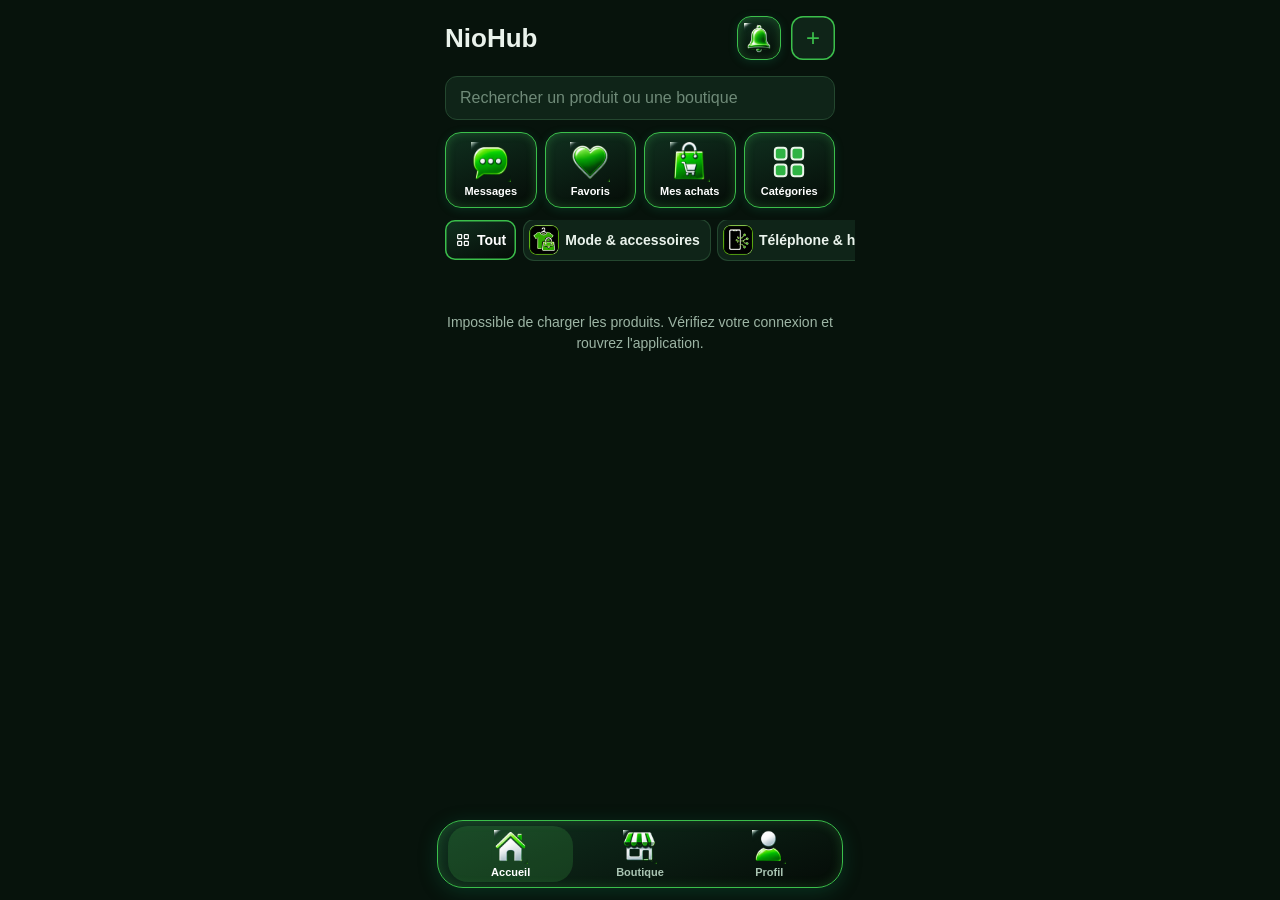
==== index.html @ 49a38f77 "Add files via upload" ====
<!doctype html>
<html lang="fr" class="sombre">
<head>
<meta charset="utf-8">
<meta name="viewport" content="width=device-width, initial-scale=1, maximum-scale=1, user-scalable=no, interactive-widget=resizes-content">
<title>NioHub</title>
<meta name="description" content="Achetez et vendez près de chez vous, en toute confiance.">
<meta name="theme-color" content="#07130C">
<script src="diagnostic.js"></script>
<script>try{if(localStorage.getItem('niohub_theme')==='clair'){document.documentElement.classList.remove('sombre');document.querySelector('meta[name="theme-color"]').setAttribute('content','#FBF7EE');}}catch(e){}</script>
<link rel="preconnect" href="https://zpmjbggzqwcajjrzfejg.supabase.co" crossorigin>
<link rel="dns-prefetch" href="https://zpmjbggzqwcajjrzfejg.supabase.co">
<link rel="manifest" href="manifest.json">
<link rel="icon" type="image/png" href="icon-192.png">
<link rel="apple-touch-icon" href="apple-touch-icon.png">
<meta name="apple-mobile-web-app-capable" content="yes">
<meta name="mobile-web-app-capable" content="yes">
<meta name="apple-mobile-web-app-title" content="NioHub">
<meta name="apple-mobile-web-app-status-bar-style" content="black">
<link rel="stylesheet" href="style.css">
</head>
<body class="sombre">
<script>if(!document.documentElement.classList.contains('sombre'))document.body.classList.remove('sombre');</script>
<script src="ecran-accueil.js"></script>
<script src="ecran-fiche.js"></script>
<script src="ecran-commande.js"></script>
<script src="ecran-ajout.js"></script>
<script src="ecran-boutique.js"></script>
<script src="ecran-boutique-form.js"></script>
<script src="ecran-mesproduits.js"></script>
<script src="ecran-profil.js"></script>
<script src="ecran-menu.js"></script>
<script src="ecran-statut.js"></script>
<script src="ecran-vitrine.js"></script>
<script src="ecran-bandeau.js"></script>
<script src="ecran-achats.js"></script>
<script src="ecran-raccourcis.js"></script>
<script src="ecran-avis.js"></script>
<script src="ecran-parametres.js"></script>
<script src="ecran-avis-recus.js"></script>
<script src="ecran-fiche-details.js"></script>
<script src="ecran-monter.js"></script>
<script src="ecran-liaisons.js"></script>

<script src="version.js"></script>
<script src="config.js"></script>
<script src="donnees-hors-ligne.js"></script>
<script src="donnees-base.js"></script>
<script src="donnees-auth.js"></script>
<script src="donnees-produits.js"></script>
<script src="donnees-boutiques.js"></script>
<script src="donnees-commandes.js"></script>
<script src="donnees-avis.js"></script>
<script src="donnees-profils.js"></script>
<script src="donnees-messages.js"></script>
<script src="donnees-support.js"></script>
<script src="donnees-notifications.js"></script>
<script src="donnees-photos.js"></script>
<script src="bandeau.js"></script>
<script src="app.js"></script>
<script src="commande.js"></script>
<script src="boutique.js"></script>
<script src="compte.js"></script>
<script src="messages.js"></script>
<script src="avis.js"></script>
<script src="statut.js"></script>
<script src="achats.js"></script>
<script src="vitrine.js"></script>
<script src="profil.js"></script>
<script src="parametres.js"></script>
<script src="contact.js"></script>
<script src="notifications.js"></script>
<script src="favoris.js"></script>
<script src="raccourcis.js"></script>
<script src="boutique-fiche.js"></script>
<script src="details-produit.js"></script>
<script src="ajout-produit.js"></script>
<script src="fiche-details.js"></script>
<script src="pwa.js"></script>
</body>
</html>
---- style.css ----
*{box-sizing:border-box}
html{-webkit-text-size-adjust:100%;touch-action:manipulation;overscroll-behavior-y:contain}
body{overscroll-behavior-y:contain}
/* 16 px minimum : en dessous, l'iPhone zoome tout seul quand on touche un champ */
input,textarea,select{font-size:16px !important}
button{-webkit-tap-highlight-color:transparent}
body{margin:0 auto;max-width:430px;min-height:100vh;font-family:sans-serif;background:#FBF7EE;color:#1E1A14}
header{padding:16px 20px;display:flex;justify-content:space-between;align-items:center}
h1{margin:0;color:#0E6B47;font-size:26px}
.plus{width:44px;height:44px;border:0;border-radius:12px;background:#0E6B47;color:#fff;font-size:24px}
.search{margin:0 20px;padding:12px 14px;border:1px solid #E6DECB;border-radius:12px;background:#fff;color:#6B6254}
.cats{display:grid;grid-template-columns:repeat(4,1fr);gap:8px;padding:14px 20px}
.cat{height:64px;border-radius:14px;display:flex;align-items:flex-end;padding:8px;font-size:12px;font-weight:bold}
.grid{display:grid;grid-template-columns:1fr 1fr;gap:12px;padding:6px 20px 110px}
.card{background:#fff;border:1px solid #EDE5D3;border-radius:14px;overflow:hidden;cursor:pointer}
.img{height:120px}
.info{padding:10px}
.name{font-size:14px;font-weight:bold}
.price{color:#0E6B47;font-weight:bold;margin-top:4px}
nav{position:fixed;bottom:calc(12px + env(safe-area-inset-bottom,0px));left:50%;transform:translateX(-50%);width:calc(100% - 24px);max-width:406px;height:68px;border-radius:26px;background:linear-gradient(160deg,#10301F,#050B07);border:1.5px solid #3BBF4B;box-shadow:0 4px 18px rgba(15,107,70,.35),inset 0 0 12px rgba(80,220,90,.2);display:flex;align-items:center;padding:0 8px;box-sizing:border-box;z-index:20}
nav button{flex:1;height:56px;border:0;background:none;color:#A9C4B2;font-size:11px;font-weight:600;font-family:inherit;display:flex;flex-direction:column;align-items:center;justify-content:center;gap:2px;padding:0;margin:0 2px;border-radius:20px}
nav button.on{background:rgba(80,220,90,.16);color:#fff}
.nav-ic{width:34px;height:34px;flex:none;background:url(icones-nav.png) no-repeat 0 0/102px 34px;background-position:calc(var(--i)*-34px) 0}
.fiche{display:none;padding:0 0 100px}
.fiche .photo{height:280px}
.fiche .corps{padding:18px 20px}
.fiche .prix{color:#0E6B47;font-size:22px;font-weight:bold}
.fiche .titre{font-size:18px;font-weight:bold;margin-top:4px}
.fiche .desc{font-size:14px;color:#6B6254;line-height:1.5;margin-top:10px}
.boutique{background:#fff;border:1px solid #EDE5D3;border-radius:14px;padding:12px;margin-top:16px}
.bar{position:fixed;bottom:0;left:50%;transform:translateX(-50%);width:100%;max-width:430px;padding:12px 20px;background:#fff;border-top:1px solid #E6DECB}
.btn{width:100%;height:52px;border:0;border-radius:12px;background:#0E6B47;color:#fff;font-size:15px;font-weight:bold}
.retour{border:0;background:none;font-size:24px;padding:0 4px}
.page{display:none;padding:0 20px 120px}
.page header{padding:16px 0}
.page label{display:block;font-size:13px;font-weight:bold;margin:14px 0 6px}
.page input,.page textarea{width:100%;padding:12px;border:1px solid #E6DECB;border-radius:12px;background:#fff;font-size:15px;font-family:sans-serif}
.page textarea{height:90px}
.apercu{width:100%;height:200px;border-radius:14px;border:2px dashed #0E6B47;background:#fff;display:flex;align-items:center;justify-content:center;color:#0E6B47;font-weight:bold;margin-top:6px}
.nomboutique{font-size:20px;font-weight:bold;color:#0E6B47}
.liste{background:#fff;border:1px solid #EDE5D3;border-radius:14px;padding:6px 14px;font-size:14px;color:#6B6254;margin-bottom:12px}
.ligne{display:flex;gap:12px;align-items:center;padding:10px 0;border-bottom:1px solid #EDE5D3;color:#1E1A14;font-size:14px;cursor:pointer}
.ligne:last-child{border-bottom:0}
.vignette{width:56px;height:56px;border-radius:12px;flex-shrink:0;background:#D9B26F}
.avatar{width:64px;height:64px;border-radius:32px;background:#F2B233;display:flex;align-items:center;justify-content:center;font-weight:bold;font-size:22px;flex-shrink:0}
.petit{height:40px;padding:0 14px;border:1.5px solid #0E6B47;border-radius:10px;background:#fff;color:#0E6B47;font-weight:bold;font-size:14px}
.btn2{width:100%;height:52px;border-radius:12px;background:#fff;color:#0E6B47;border:1.5px solid #0E6B47;font-size:15px;font-weight:bold;margin-top:10px}
.msg{color:#B4291A;font-size:14px;margin-top:10px;min-height:20px}

/* Boutons désactivés pendant un envoi (publier, commander, enregistrer...) */
.btn:disabled,.btn2:disabled,.btn-plein:disabled{opacity:.6;cursor:default}

/* Format des photos (ancien format-photo.js) */
.card .img{aspect-ratio:9/10 !important;height:auto !important;width:100%}
/* Photo de la fiche et de l'ajout : format d'origine (limité à 2:3 / 3:2), 9:10 par défaut */
#apercu,#fphoto{aspect-ratio:var(--ratio,9/10) !important;height:auto !important;width:100%}
.card{height:auto !important;display:flex;flex-direction:column}
.card .info{position:static !important;padding:8px 4px 4px !important}

/* ===== Barre du haut de l'accueil : elle se replie quand on descend, réapparaît dès qu'on remonte ===== */
#haut{position:sticky;top:0;z-index:30;background:#FBF7EE;padding-bottom:6px}
#haut.compact{box-shadow:0 2px 10px rgba(30,26,20,.08)}
.repliable{display:grid;grid-template-rows:1fr;transition:grid-template-rows .22s ease,opacity .18s ease}
.repliable>.interieur{overflow:hidden;min-height:0}
#haut.compact .repliable{grid-template-rows:0fr;opacity:0}
html,body{overflow-anchor:none}

/* ===== La boutique sur les cartes produits : logo, nom, étoiles et note, adresse ===== */
.vendeur{display:flex;gap:8px;align-items:center;margin-top:8px}
.v-avatar{width:30px;height:30px;border-radius:15px;flex-shrink:0;background:#F2B233;display:flex;align-items:center;justify-content:center;font-weight:bold;font-size:13px}
.v-txt{min-width:0;flex:1;display:flex;align-items:baseline;gap:6px}
.v-nom{font-size:13px;font-weight:bold;white-space:nowrap;overflow:hidden;text-overflow:ellipsis;flex:1 1 auto;min-width:0}
.v-note{font-size:11px;color:#1E1A14;white-space:nowrap;flex:none}
.v-etoiles{color:#F2B233}
.v-nb{color:#6B6254}
.v-lieu{display:flex;gap:4px;align-items:center;margin-top:5px;font-size:12px;color:#6B6254}
.v-lieu span{white-space:nowrap;overflow:hidden;text-overflow:ellipsis;min-width:0}
.v-lieu svg{flex-shrink:0}

/* ===== Numéro sénégalais : +221 devant le champ ===== */
.champ-tel{display:flex;align-items:stretch;border:1px solid #E6DECB;border-radius:12px;background:#fff;overflow:hidden}
.champ-tel .indicatif{display:flex;align-items:center;padding:0 12px;font-weight:bold;font-size:16px;color:#6B6254;background:#F7F4EC;border-right:1px solid #EDE5D3}
.champ-tel input{border:0 !important;border-radius:0 !important;flex:1;min-width:0;width:auto !important}
.champ-tel:focus-within{border-color:#0E6B47}

/* La liste de suggestions vide ne doit pas laisser une fine ligne sous la recherche */
#suggest:empty{display:none}
/* Barre repliée : un peu d'air au-dessus de la recherche */
#haut{transition:padding-top .2s ease}
#haut.compact{padding-top:10px}

/* ---- Bandeaux (remplacent les alertes du navigateur) ---- */
#bandeaux{position:fixed;top:0;left:50%;transform:translateX(-50%);width:100%;max-width:430px;padding:calc(env(safe-area-inset-top,0px) + 10px) 14px 0;z-index:1000;pointer-events:none}
.bandeau{pointer-events:auto;display:flex;align-items:flex-start;gap:10px;padding:12px 10px 12px 12px;border-radius:14px;background:#fff;border:1px solid #EDE5D3;border-left:5px solid #0E6B47;box-shadow:0 6px 20px rgba(30,26,20,.14);font-size:14px;line-height:1.45;color:#1E1A14;cursor:pointer;animation:bandeau-entree .25s ease-out}
.bandeau.sortie{animation:bandeau-sortie .25s ease-in forwards}
.bandeau-icone{flex:none;width:22px;height:22px;border-radius:50%;display:flex;align-items:center;justify-content:center;font-size:13px;font-weight:bold;color:#fff;background:#0E6B47}
.bandeau-texte{flex:1;white-space:pre-line;padding-top:1px}
.bandeau-fermer{flex:none;border:0;background:none;color:#6B6254;font-size:20px;line-height:1;padding:0 4px;cursor:pointer}
.bandeau.succes{border-left-color:#0E6B47;background:#F1F8F3}
.bandeau.succes .bandeau-icone{background:#0E6B47}
.bandeau.info{border-left-color:#C9962B;background:#FFFBF2}
.bandeau.info .bandeau-icone{background:#C9962B}
.bandeau.erreur{border-left-color:#B3412E;background:#FDF3F0}
.bandeau.erreur .bandeau-icone{background:#B3412E}
@keyframes bandeau-entree{from{opacity:0;transform:translateY(-16px)}to{opacity:1;transform:none}}
@keyframes bandeau-sortie{to{opacity:0;transform:translateY(-16px)}}
@media (prefers-reduced-motion:reduce){.bandeau,.bandeau.sortie{animation:none}}

/* ---- Fenêtre de confirmation (remplace confirm() du navigateur) ---- */
.confirm-fond{position:fixed;inset:0;z-index:1001;background:rgba(30,26,20,.45);display:flex;align-items:center;justify-content:center;padding:24px;animation:confirm-fondu .2s ease-out}
.confirm-fond.sortie{animation:confirm-fondu .2s ease-in reverse forwards}
.confirm-boite{width:100%;max-width:360px;background:#FBF7EE;border-radius:18px;padding:22px 20px 18px;box-shadow:0 12px 40px rgba(30,26,20,.3);animation:confirm-entree .22s ease-out}
.confirm-titre{font-size:18px;font-weight:bold;color:#1E1A14}
.confirm-texte{font-size:15px;line-height:1.5;color:#6B6254;margin-top:8px;white-space:pre-line}
.confirm-actions{display:flex;gap:10px;margin-top:20px}
.confirm-actions button{flex:1;height:48px;border-radius:12px;font-size:15px;font-weight:bold;cursor:pointer}
.confirm-non{border:1px solid #E6DECB;background:#fff;color:#1E1A14}
.confirm-oui{border:0;background:#0E6B47;color:#fff}
.confirm-oui.danger{background:#B3412E}
.confirm-actions button:focus-visible{outline:3px solid #F2B233;outline-offset:2px}
@keyframes confirm-fondu{from{opacity:0}to{opacity:1}}
@keyframes confirm-entree{from{opacity:0;transform:scale(.94)}to{opacity:1;transform:none}}
@media (prefers-reduced-motion:reduce){.confirm-fond,.confirm-fond.sortie,.confirm-boite{animation:none}}

/* ---- Accueil sans produits ---- */
.vide{grid-column:1/-1;text-align:center;color:#6B6254;font-size:14px;line-height:1.5;padding:40px 16px}
.accueil-vide{grid-column:1/-1;background:#fff;border:1px solid #EDE5D3;border-radius:18px;padding:28px 22px 18px;text-align:center;margin-top:6px}
.accueil-vide-logo{width:64px;height:64px;border-radius:16px;background:#0E6B47;object-fit:contain;padding:10px}
.accueil-vide-titre{font-size:20px;font-weight:bold;color:#0E6B47;margin-top:14px}
.accueil-vide-texte{font-size:14px;line-height:1.55;color:#6B6254;margin:8px 0 20px}
.accueil-vide-lien{border:0;background:none;color:#0E6B47;font-size:14px;font-weight:bold;padding:14px 8px 4px;cursor:pointer;text-decoration:underline;text-underline-offset:3px}

/* ===== Icônes NioHub (planches de la maquette) ===== */
.icone-liste{width:36px;height:36px;flex:none;border-radius:10px;background:url(icones-liste.png) no-repeat 0 0/576px 36px;background-position:calc(var(--i)*-36px) 0}
#profil .ligne{min-height:60px;padding:12px 0}
.tuiles{display:grid;grid-template-columns:repeat(4,1fr);gap:8px;margin-top:16px}
.tuile{position:relative;height:76px;border-radius:16px;background:linear-gradient(160deg,#10301F,#050B07);border:1.5px solid #3BBF4B;box-shadow:0 2px 8px rgba(15,107,70,.3),inset 0 0 10px rgba(80,220,90,.25);display:flex;flex-direction:column;align-items:center;justify-content:center;gap:3px;padding:0;font-size:11px;font-weight:600;font-family:inherit;color:#fff;white-space:nowrap}
.tuile.large{grid-column:span 4;flex-direction:row;gap:12px;font-size:16px;font-weight:700}
.gb-ic{width:40px;height:40px;flex:none;background:url(icones-boutique.png) no-repeat 0 0/200px 40px;background-position:calc(var(--i)*-40px) 0}
.tuile .pastille{position:absolute;top:6px;right:8px;min-width:18px;height:18px;padding:0 5px;border-radius:9px;background:#E0A52E;color:#2A1B00;font-size:11px;font-weight:bold;line-height:18px;text-align:center}

/* ===== Thème sombre (toutes les pages sauf l'accueil) : palette de la maquette ===== */
html.sombre{background:#07130C}
body.sombre{background:#07130C;color:#EAF3EC}
body.sombre .page h1,body.sombre .nomboutique,body.sombre .fiche .titre,body.sombre #fnom,body.sombre .page .titre-ecran,body.sombre .entete-ecran .titre-ecran{color:#EAF3EC}
body.sombre .retour{color:#EAF3EC}
body.sombre .chat-action{background:#0F2418;border-color:#24472F;color:#EAF3EC}
body.sombre .card,body.sombre .liste,body.sombre .boutique,body.sombre .chat-produit,body.sombre .accueil-vide{background:#0F2418;border-color:#24472F;color:#EAF3EC}
body.sombre .page input,body.sombre .page textarea,body.sombre .champ-tel,body.sombre .bulle.autre,body.sombre #chat .chat-saisie input,body.sombre #dp-card,body.sombre .dp-choix,body.sombre #dp-card #desc{background:#0F2418;border-color:#24472F;color:#EAF3EC}
body.sombre .page input::placeholder,body.sombre .page textarea::placeholder,body.sombre #chat .chat-saisie input::placeholder{color:#6F8A78}
body.sombre .champ-tel input{background:transparent;color:#EAF3EC}
body.sombre .champ-tel .indicatif{background:#10301F;color:#9DB5A5;border-right-color:#24472F}
body.sombre .champ-tel:focus-within,body.sombre .page input:focus,body.sombre .page textarea:focus{border-color:#3BBF4B;outline:none}
body.sombre .apercu{background:#0F2418;border-color:#3BBF4B;color:#3BBF4B}
body.sombre .ligne{color:#EAF3EC;border-bottom-color:#24472F}
body.sombre .conv{border-bottom-color:#24472F}
body.sombre .conv-nom,body.sombre .conv.nonlu .conv-apercu,body.sombre .v-note,body.sombre .name{color:#EAF3EC}
body.sombre .conv-apercu,body.sombre .conv-heure,body.sombre .chat-jour,body.sombre .chat-vide,body.sombre .fiche .desc,body.sombre .titre-section,body.sombre .vide,body.sombre #fcat,body.sombre #fd-desc-titre,body.sombre #fd-details .fd-label,body.sombre .dp-label,body.sombre .v-nb,body.sombre .v-lieu,body.sombre .accueil-vide-texte{color:#9DB5A5}
body.sombre .fiche .prix,body.sombre #fprix,body.sombre .price,body.sombre .cp-prix,body.sombre .cp-voir,body.sombre .conv-produit,body.sombre .accueil-vide-titre,body.sombre .dp-choix.on{color:#3BBF4B}
body.sombre .btn,body.sombre .btn-plein{background:linear-gradient(160deg,#10301F,#050B07);border:1.5px solid #3BBF4B;color:#fff;box-shadow:0 2px 8px rgba(15,107,70,.3),inset 0 0 10px rgba(80,220,90,.25)}
body.sombre .btn2,body.sombre .petit{background:#0F2418;color:#3BBF4B;border-color:#3BBF4B}
body.sombre .bar,body.sombre .chat-saisie,body.sombre .entete-ecran{background:#07130C;border-top-color:#24472F}
body.sombre .msg,body.sombre .chat-saisie .chat-erreur{color:#FF8A7E}
body.sombre .chat-sujet span{background:#10301F;color:#3BBF4B}
body.sombre .chat-action.appel svg{stroke:#3BBF4B}
body.sombre .dp-row,body.sombre #fd-details .fd-ligne{border-top-color:#24472F;color:#EAF3EC}
body.sombre .dp-valeur,body.sombre .dp-chev,body.sombre .dp-sw,body.sombre .dp-choix,body.sombre #fd-details .fd-val{color:#EAF3EC}
body.sombre .dp-choix,body.sombre #dp-card #desc{border-top-color:#24472F}
body.sombre .dp-sw.on .dp-pastille{box-shadow:0 0 0 2px #07130C,0 0 0 3px #3BBF4B}
body.sombre .bandeau{background:#0F2418;border-color:#24472F;color:#EAF3EC}
body.sombre .bandeau.succes{background:#10301F}
body.sombre .bandeau.info{background:#2B2210}
body.sombre .bandeau.erreur{background:#2E1511}
body.sombre .bandeau-fermer{color:#9DB5A5}
body.sombre .confirm-boite{background:#0F2418}
body.sombre .confirm-titre{color:#EAF3EC}
body.sombre .confirm-texte{color:#9DB5A5}
body.sombre .confirm-non{background:#0F2418;border-color:#24472F;color:#EAF3EC}
body.sombre [style*="color:#6B6254"]{color:#9DB5A5 !important}
body.sombre [style*="color:#1E1A14"]{color:#EAF3EC !important}
body.sombre [style*="color:#B4291A"]{color:#FF8A7E !important}
body.sombre [style*="color:#0E6B47"]{color:#3BBF4B !important}
body.sombre [style*="border-top:1px solid #EDE5D3"]{border-top-color:#24472F !important}

/* ===== Bouton Modifier (maquette) ===== */
.btn-modif{height:44px;padding:0 16px 0 10px;border:0;border-radius:14px;background:#0F2418;box-shadow:inset 0 0 0 1.5px #3BBF4B;color:#3BBF4B;font-size:15px;font-weight:700;font-family:inherit;display:flex;align-items:center;gap:6px}
.crayon{width:28px;height:28px;flex:none;background:url(icone-crayon.png) no-repeat center/contain}

/* ===== Accueil en sombre (tout NioHub est maintenant sombre) ===== */
body.sombre #haut{background:#07130C}
body.sombre #haut.compact{box-shadow:0 2px 10px rgba(0,0,0,.45)}
body.sombre #accueil h1{color:#EAF3EC}
body.sombre .plus{background:#0F2418;box-shadow:inset 0 0 0 1.5px #3BBF4B;color:#3BBF4B}
body.sombre .search,body.sombre #q{background:#0F2418;border-color:#24472F;color:#9DB5A5}
body.sombre #q{color:#EAF3EC}
body.sombre #q::placeholder{color:#6F8A78}
body.sombre #q:focus{border-color:#3BBF4B}
body.sombre #suggest{background:#0F2418;border-color:#24472F;box-shadow:0 10px 24px rgba(0,0,0,.5)}
body.sombre #suggest button{background:#0F2418;border-bottom-color:#24472F;color:#EAF3EC}
body.sombre #suggest b{color:#3BBF4B}
body.sombre .tag-b{background:#10301F;color:#3BBF4B}
body.sombre .tag-p{background:#2B2210;color:#E0A52E}
body.sombre .filtre{background:#0F2418;color:#EAF3EC;box-shadow:0 0 0 1px #24472F}
body.sombre .filtre.on{background:linear-gradient(160deg,#10301F,#050B07);box-shadow:inset 0 0 0 1.5px #3BBF4B;color:#fff}
body.sombre .cat-tout{stroke:#3BBF4B}
body.sombre .on .cat-tout{stroke:#fff}
body.sombre #categories-fond{background:rgba(0,0,0,.6)}
body.sombre #categories-boite{background:#07130C;box-shadow:0 -12px 40px rgba(0,0,0,.6)}
body.sombre #categories-titre{color:#EAF3EC}
body.sombre .categorie-item{background:#0F2418;border-color:#24472F;color:#EAF3EC}
body.sombre .categorie-item.on{background:linear-gradient(160deg,#10301F,#050B07);border-color:#3BBF4B;color:#fff}
body.sombre .bandeau-install{background:#10301F;border-color:#24472F}
body.sombre .accueil-vide-logo{background:#10301F}

/* ===== Écran de connexion en sombre (l'en-tête vert de la marque reste) ===== */
body.sombre #auth{background:#07130C}
body.sombre .auth-carte{background:#0F2418;border-color:#24472F;box-shadow:0 12px 32px rgba(0,0,0,.5)}
body.sombre .auth-carte h2{color:#EAF3EC}
body.sombre .auth-carte p,body.sombre .auth-pied{color:#9DB5A5}
body.sombre .g-enveloppe{background:#10301F;border-color:#24472F}
body.sombre .auth-champs input{background:#0F2418;border-color:#24472F;color:#EAF3EC}
body.sombre .auth-lien{color:#3BBF4B}

/* ===== Paramètres : choix du thème ===== */
.theme-choix{display:grid;grid-template-columns:1fr 1fr;gap:10px}
.theme-opt{height:56px;border:1.5px solid #E6DECB;border-radius:14px;background:#fff;color:#1E1A14;font-size:15px;font-weight:bold;font-family:inherit}
.theme-opt.on{border-color:#0E6B47;background:#E1F1E8;color:#0E6B47}
body.sombre .theme-opt{background:#0F2418;border-color:#24472F;color:#EAF3EC}
body.sombre .theme-opt.on{border-color:#3BBF4B;box-shadow:inset 0 0 0 1px #3BBF4B;color:#3BBF4B}

/* ===== Thème clair : icônes sans fond noir (avec un fin contour vert pour rester visibles) ===== */
body:not(.sombre) .icone-liste{background-image:url(icones-liste-clair.png);border-radius:0;filter:drop-shadow(0 0 1px rgba(5,50,20,.85)) drop-shadow(0 0 1px rgba(5,50,20,.55))}
body:not(.sombre) .icone-liste[style*="gradient"]{background:none !important;box-shadow:none !important;filter:none}
body:not(.sombre) .cat-ic{background-image:url(icones-categories-clair.png);border-radius:0;filter:drop-shadow(0 0 1px rgba(5,50,20,.85)) drop-shadow(0 0 1px rgba(5,50,20,.55))}

/* ===== Bouton retour (icône de la maquette) et en-têtes fixes ===== */
body .retour,body .retour-carre{width:44px;height:44px;flex:none;padding:0;border:0;border-radius:14px;background:#0F2418 url(icone-retour.png) no-repeat center/32px;box-shadow:inset 0 0 0 1px #24472F;font-size:0;color:transparent}
body .page>header,body .fiche>header,body .page>.entete-ecran{position:sticky;top:0;z-index:15;background:#FBF7EE;margin:0 -20px;padding:16px 20px 10px;min-height:44px;box-sizing:content-box}
body .fiche>header{margin:0}
body .page>header:has(>.retour){justify-content:flex-start;gap:14px}
body .page>header>span:empty,body .fiche>header>span:empty{display:none}
body .page>header>.retour+span,body .fiche>header>.retour+span,body .entete-ecran .titre-ecran{font-size:26px !important;font-weight:800 !important;min-width:0;flex:1;white-space:nowrap;overflow:hidden;text-overflow:ellipsis}
body #chat .entete-ecran .titre-ecran{font-size:17px !important}
body .entete-ecran{margin:0 -20px;padding:14px 20px 10px}
body.sombre .page>header,body.sombre .fiche>header,body.sombre .page>.entete-ecran,body.sombre .entete-ecran{background:#07130C}

/* ===== Chargement lent / hors ligne ===== */
.sk-carte{height:230px;border-radius:14px;background:linear-gradient(90deg,#EDE5D3 25%,#F6F0E2 37%,#EDE5D3 63%);background-size:400% 100%;animation:sk-defile 1.4s ease infinite}
body.sombre .sk-carte{background:linear-gradient(90deg,#0F2418 25%,#17331F 37%,#0F2418 63%);background-size:400% 100%}
@keyframes sk-defile{0%{background-position:100% 50%}100%{background-position:0 50%}}
.fin-liste{grid-column:1/-1;text-align:center;color:#6B6254;font-size:14px;padding:18px 10px 6px;display:flex;align-items:center;justify-content:center;gap:8px}
body.sombre .fin-liste{color:#9DB5A5}
.roue{width:16px;height:16px;border-radius:50%;border:2px solid #0E6B47;border-top-color:transparent;animation:roue-tourne .8s linear infinite;flex:none}
body.sombre .roue{border-color:#3BBF4B;border-top-color:transparent}
@keyframes roue-tourne{to{transform:rotate(360deg)}}

/* ===== Ajout de produit en 3 écrans ===== */
.ep-etape{font-size:13px;font-weight:bold;color:#6B6254;margin:4px 0 8px}
.etape{display:none}
.etape.on{display:block}
#ajout .apercu{height:260px}
.ap-miniatures{display:flex;align-items:center;gap:10px;margin-top:14px;flex-wrap:wrap}
.ap-case{position:relative;width:72px;height:72px;border-radius:12px;border:0;flex:none}
.ap-plus{border:2px dashed #0E6B47;background:#fff;color:#0E6B47;font-size:30px;font-weight:bold;display:flex;align-items:center;justify-content:center;padding:0}
.ap-x{position:absolute;top:-7px;right:-7px;width:24px;height:24px;border-radius:12px;border:0;background:#B4291A;color:#fff;font-size:16px;line-height:24px;padding:0}
.ap-legende{font-size:13px;color:#6B6254;flex:1;min-width:110px}
.ep-aide{font-size:12px;color:#6B6254;margin-top:10px}
.ep-grande{width:100%;height:240px;border-radius:16px;margin-top:6px}

.ep-petites{display:flex;gap:8px;margin-top:8px}
.ap-petite{width:64px;height:64px;border-radius:10px;flex:none}
.ep-nom{font-size:22px;font-weight:800;margin:14px 0 4px;word-break:break-word}
.ep-barre{position:fixed;bottom:0;left:50%;transform:translateX(-50%);width:100%;max-width:430px;box-sizing:border-box;padding:12px 20px calc(12px + env(safe-area-inset-bottom,0px));display:flex;gap:12px;background:#FBF7EE;border-top:1px solid #E6DECB;z-index:30}
.ep-barre .btn,.ep-barre .btn2{flex:1;width:auto;margin:0;height:50px}
.fphotos{display:none;gap:8px;padding:10px 20px 0}
.fphoto-mini{width:56px;height:56px;border-radius:10px;border:2px solid transparent;padding:0;flex:none}
.fphoto-mini.on{border-color:#0E6B47}
body.sombre .ep-etape,body.sombre .ep-aide,body.sombre .ap-legende{color:#9DB5A5}
body.sombre .ap-plus{background:#0F2418;border-color:#3BBF4B;color:#3BBF4B}
body.sombre .ep-nom{color:#EAF3EC}
body.sombre .ep-barre{background:#07130C;border-top-color:#24472F}
body.sombre .fphoto-mini.on{border-color:#3BBF4B}
#ajout.clavier .ep-barre{display:none}
.ep-barre{align-items:center}
.ep-barre>button{margin:0 !important;height:50px;box-sizing:border-box}

/* ===== Notifications : cloche, pastilles, liste ===== */
.actions-haut{display:flex;align-items:center;gap:10px}
.cloche{position:relative;width:44px;height:44px;border-radius:14px;border:1.5px solid #3BBF4B;background:linear-gradient(160deg,#10301F,#050B07);box-shadow:0 2px 8px rgba(15,107,70,.3),inset 0 0 10px rgba(80,220,90,.25);display:flex;align-items:center;justify-content:center;padding:0}
.cloche-ic{width:30px;height:30px;background:url(icones-favoris.png) no-repeat 0 0/60px 30px;background-position:-30px 0}
.pastille-cloche{position:absolute;top:-6px;right:-6px;min-width:18px;height:18px;padding:0 5px;border-radius:9px;background:#E0A52E;color:#2A1B00;font-size:11px;font-weight:bold;line-height:18px;text-align:center;border:2px solid #FBF7EE;box-sizing:content-box}
body.sombre .pastille-cloche{border-color:#07130C}
.pastille-liste{min-width:20px;height:20px;padding:0 6px;margin-right:6px;border-radius:10px;background:#E0A52E;color:#2A1B00;font-size:11px;font-weight:bold;line-height:20px;text-align:center}
.notif-item{align-items:flex-start;gap:12px}
.notif-point{width:10px;height:10px;border-radius:5px;background:#E0A52E;margin-top:5px;flex:none}
.notif-texte{font-size:13px;color:#6B6254;overflow:hidden;text-overflow:ellipsis;white-space:nowrap}
.notif-heure{font-size:12px;color:#6B6254;flex:none;white-space:nowrap}
.notif-tout{margin:12px 0 4px;height:40px;padding:0 14px;border-radius:12px;border:1px solid #0E6B47;background:none;color:#0E6B47;font-weight:bold;font-size:14px;font-family:inherit}
body.sombre .notif-texte,body.sombre .notif-heure{color:#9DB5A5}
body.sombre .notif-tout{border-color:#3BBF4B;color:#3BBF4B}

/* ===== Pastilles de nouveautés : un peu plus grandes, placées plus haut à droite ===== */
body .badge{top:2px;right:2px;min-width:22px;height:22px;padding:0 6px;border-radius:11px;font-size:12px;line-height:22px}
body .tuile .pastille{top:2px;right:2px;min-width:22px;height:22px;padding:0 6px;border-radius:11px;font-size:12px;line-height:22px}
body .pastille-cloche{top:-10px;right:-10px;min-width:20px;height:20px;padding:0 5px;border-radius:12px;font-size:12px;line-height:20px}
body .pastille-liste{min-width:24px;height:24px;border-radius:12px;font-size:12px;line-height:24px}
nav button{position:relative}
.pastille-nav{position:absolute;top:0;left:calc(50% + 6px);min-width:22px;height:22px;padding:0 5px;border-radius:11px;background:#E0A52E;color:#2A1B00;font-size:12px;font-weight:bold;line-height:18px;text-align:center;border:2px solid #07130C;box-sizing:border-box}

/* ===== Champs écrits directement dans le code avec un fond blanc (avis, choix du paiement…) : lisibles en thème sombre ===== */
body.sombre #av-texte,body.sombre #cmd-paiement,body.sombre select,body.sombre [style*="background:#fff"]{background:#0F2418 !important;color:#EAF3EC !important;border-color:#24472F !important}
body.sombre #av-texte::placeholder{color:#6F8A78}
body.sombre select option{background:#0F2418;color:#EAF3EC}

/* ===== Fenêtre « Activez les notifications » ===== */
.dnotif-fond{position:fixed;inset:0;z-index:2000;background:rgba(0,0,0,.55);display:flex;align-items:flex-end;justify-content:center;padding:16px calc(16px) calc(16px + env(safe-area-inset-bottom,0px))}
.dnotif-carte{width:100%;max-width:420px;box-sizing:border-box;background:#fff;border:1px solid #E6DECB;border-radius:24px;padding:24px 20px 18px;text-align:center;box-shadow:0 12px 40px rgba(0,0,0,.35)}
.dnotif-ic{width:64px;height:64px;margin:0 auto 12px;background:url(icones-favoris.png) no-repeat 0 0/128px 64px;background-position:-64px 0}
.dnotif-titre{margin:0 0 8px;font-size:21px;font-weight:800;color:#1E1A14}
.dnotif-texte{margin:0 0 18px;font-size:15px;line-height:1.45;color:#6B6254}
.dnotif-oui{display:block;width:100%;height:52px;border-radius:14px;border:1.5px solid #3BBF4B;background:linear-gradient(160deg,#10301F,#050B07);color:#fff;font-size:16px;font-weight:700;font-family:inherit}
.dnotif-non{display:block;width:100%;height:46px;margin-top:8px;border:0;background:none;color:#6B6254;font-size:15px;font-weight:600;font-family:inherit}
body.sombre .dnotif-carte{background:#0F2418;border-color:#24472F}
body.sombre .dnotif-titre{color:#EAF3EC}
body.sombre .dnotif-texte,body.sombre .dnotif-non{color:#9DB5A5}

/* ===== Fiche produit de l'accueil : comme dans la maquette (nom et prix serrés, adresse sous le nom de la boutique) ===== */
body .card .info{padding:7px 8px 8px !important}
body .card .name{font-size:15px;font-weight:600;line-height:1.2}
body .card .price{font-size:20px;font-weight:800;line-height:1.1;margin-top:1px;margin-bottom:6px}
body .card .vendeur{margin-top:0;gap:6px;align-items:center}
body .card .v-avatar{width:32px;height:32px;border-radius:16px;font-size:12px}
body .card .v-txt{display:flex;flex-direction:column;align-items:stretch;justify-content:center;gap:1px;min-width:0;flex:1;line-height:14px}
.v-ligne{display:flex;align-items:center;gap:4px;min-width:0}
body .card .v-nom{font-size:13px;font-weight:600}
body .card .v-note{font-size:12px;flex:none}
body .card .v-lieu{margin-top:0;font-size:12px;line-height:14px}
.v-nouveau{display:inline-block;background:#F6E6BF;color:#5A3F04;font-size:10px;line-height:14px;font-weight:700;padding:0 6px;border-radius:7px}
body.sombre .v-nouveau{background:#2B2210;color:#E0A52E}

/* Prix sur une seule ligne, même pour 100 000 000 FCFA */
body .card .price{white-space:nowrap;overflow:hidden;text-overflow:clip}
body .card .price.p18{font-size:18px}
body .card .price.p17{font-size:17px}
body .card .price.p15{font-size:15px}
body .card .price.p13{font-size:13px}

/* ===== Service client (Nous contacter) ===== */
#contact-fil{padding-bottom:96px}
#contact .chat-saisie input{flex:1;min-width:0;width:auto;height:52px;border-radius:26px;border:1px solid #E6DECB;background:#fff;padding:0 18px;font-size:16px}
body.sombre #contact .chat-saisie input{background:#0F2418;border-color:#24472F;color:#EAF3EC}
.contact-qui{font-size:11px;font-weight:700;color:#0E6B47;margin-bottom:4px}
body.sombre .contact-qui{color:#3BBF4B}
body.sombre #contact .bulle.autre{background:#0F2418;border-color:#24472F;color:#EAF3EC}

/* ===== Supprimer un message ===== */
.bulle.touchable{cursor:pointer}
.bulle.supprime{opacity:.65;font-style:italic}
.bulle-actions{display:flex;margin:-2px 0 6px}
.bulle-actions button{border:0;border-radius:12px;background:#B4291A;color:#fff;font-size:13px;font-weight:700;font-family:inherit;height:36px;padding:0 14px}
body.sombre .bulle-actions button{background:#2E1511;color:#FF8A7E;box-shadow:inset 0 0 0 1px #7A2B24}
.bulle.moi+.bulle-actions{justify-content:flex-end}

#ajout .apercu:not(#apercu),.ep-grande{height:auto !important;aspect-ratio:var(--ratio,9/10) !important}

.verifie{color:#0E6B47;font-size:12px;font-weight:700}
body.sombre .verifie{color:#3BBF4B}

/* ===== Messages de NioHub ===== */
.nio-ligne.non-lu .name{font-weight:800}
.nio-detail{margin-top:12px}
.nio-titre{font-size:19px;font-weight:800}
.nio-date{font-size:12px;color:#6B6254;margin:2px 0 12px}
.nio-texte{font-size:16px;line-height:1.5;white-space:pre-wrap;overflow-wrap:anywhere}
body.sombre .nio-date{color:#9DB5A5}
.nio-boutique{margin-top:12px;border-color:#E0A52E}
.nio-boutique .nio-resume{font-size:14px;margin:6px 0 10px;color:#6B6254}
body.sombre .nio-boutique .nio-resume{color:#9DB5A5}
.nio-boutique .btn2{margin:0;height:42px}

/* Boutons des écrans (data-action) : le curseur « main » aide aussi iOS à envoyer le clic */
[data-action]{cursor:pointer}
/* Bouton cœur (favori) sur la photo de la fiche */
#fphoto{position:relative}
#fphoto .btn-favori{position:absolute;right:12px;bottom:10px;border:0;background:none;padding:0;line-height:0;cursor:pointer;filter:drop-shadow(0 0 2px rgba(0,0,0,.8)) drop-shadow(0 0 4px rgba(0,0,0,.5))}
#fphoto .btn-favori.actif path{fill:#D7263D}
/* Vitrine d'une boutique */
.vitrine-grille .vendeur,.vitrine-grille .v-lieu{display:none}
.vitrine-contact{display:flex;gap:8px;margin-top:12px}
.vitrine-contact a{flex:1;text-align:center;text-decoration:none;padding:12px 0;border-radius:14px;border:1.5px solid #0E6B47;color:#0E6B47;font-weight:bold;font-size:14px}
/* Accueil : raccourcis, filtres, fenêtre Catégories */
#cats{padding:0 20px;margin:12px 0}
.raccourci{position:relative;display:flex;flex-direction:column;align-items:center;justify-content:center;gap:3px;height:76px;border-radius:16px;background:linear-gradient(160deg,#10301F,#050B07);border:1.5px solid #3BBF4B;box-shadow:0 2px 8px rgba(15,107,70,.3),inset 0 0 10px rgba(80,220,90,.25);padding:0;font-size:11px;font-weight:600;line-height:1.15;color:#fff;font-family:sans-serif;text-align:center;white-space:nowrap}
.gl{width:40px;height:40px;background:url(icones-accueil.png) no-repeat 0 0/120px 40px;background-position:calc(var(--i)*-40px) 0}
.gn{width:40px;height:40px;background:url(icones-favoris.png) no-repeat 0 0/80px 40px;background-position:calc(var(--i)*-40px) 0}
.badge{position:absolute;top:6px;right:8px;min-width:18px;height:18px;padding:0 5px;border-radius:9px;background:#E0A52E;color:#2A1B00;font-size:11px;font-weight:bold;line-height:18px;text-align:center;display:none}
#filtres{display:flex;gap:8px;overflow-x:auto;padding:0 20px 6px;margin:0 0 4px;scrollbar-width:none}
#filtres::-webkit-scrollbar{display:none}
.filtre{flex-shrink:0;height:40px;display:flex;align-items:center;gap:6px;padding:0 10px 0 5px;border:0;border-radius:10px;background:#fff;color:#1E1A14;font-size:14px;font-weight:600;font-family:sans-serif;white-space:nowrap;box-shadow:0 1px 4px rgba(40,30,10,.1)}
.filtre.on{background:#0E6B47;color:#fff;font-weight:bold;box-shadow:none}
.filtre.tout{padding-left:10px}
.cat-ic{width:30px;height:30px;flex:none;border-radius:8px;background:url(icones-categories.png) no-repeat 0 0/330px 30px;background-position:calc(var(--i)*-30px) 0}
.cat-tout{width:16px;height:16px;flex:none;fill:none;stroke:#0E6B47;stroke-width:1.8;stroke-linecap:round;stroke-linejoin:round}
.on .cat-tout{stroke:#fff}
#categories-fond{position:fixed;inset:0;z-index:1002;background:rgba(30,26,20,.45);display:none;align-items:flex-end;justify-content:center}
#categories-boite{width:100%;max-width:430px;background:#FBF7EE;border-radius:24px 24px 0 0;padding:18px 18px calc(18px + env(safe-area-inset-bottom));box-shadow:0 -12px 40px rgba(30,26,20,.25)}
#categories-titre{font-size:18px;font-weight:bold;color:#1E1A14;margin-bottom:12px}
#categories-liste{display:grid;grid-template-columns:1fr 1fr;gap:8px}
.categorie-item{display:flex;align-items:center;gap:8px;min-height:48px;padding:8px 10px;border:1px solid #E6DECB;border-radius:14px;background:#fff;color:#1E1A14;font-size:13px;font-weight:bold;font-family:sans-serif;text-align:left}
.categorie-item.on{background:#0E6B47;border-color:#0E6B47;color:#fff}
/* Avis : étoiles du formulaire */
.av-etoile{border:0;background:none;font-size:44px;line-height:1;color:#D3C9B0;padding:0 6px}
.av-etoile.on{color:#F2B233}
/* Fiche produit : détails (état, couleurs) */
#fprix{font-size:22px;font-weight:bold;line-height:1.2;margin:0 0 2px}
#fcat{font-size:12px;color:#8A8170;line-height:1.2;margin:0}
#fnom{font-size:19px;font-weight:bold;line-height:1.25;margin:0 0 10px}
#fd-details{margin:0 0 14px}
#fd-details .fd-ligne{display:flex;flex-wrap:wrap;align-items:center;gap:6px 10px;padding:8px 0;border-top:1px solid #EDE5D3;font-size:14px;color:#1E1A14}
#fd-details .fd-ligne:first-child{border-top:0}
#fd-details .fd-label{color:#6B6254}
#fd-details .fd-val{font-weight:bold}
#fd-details .fd-pastilles{display:flex;flex-wrap:wrap;gap:6px 12px}
#fd-details .fd-pastille{display:inline-flex;align-items:center;gap:5px;font-size:13px}
#fd-details .fd-rond{width:14px;height:14px;border-radius:7px;border:1px solid #8A8170;display:inline-block;box-sizing:border-box;flex-shrink:0}
#fd-desc-titre{font-size:13px;color:#6B6254;margin:0 0 4px}
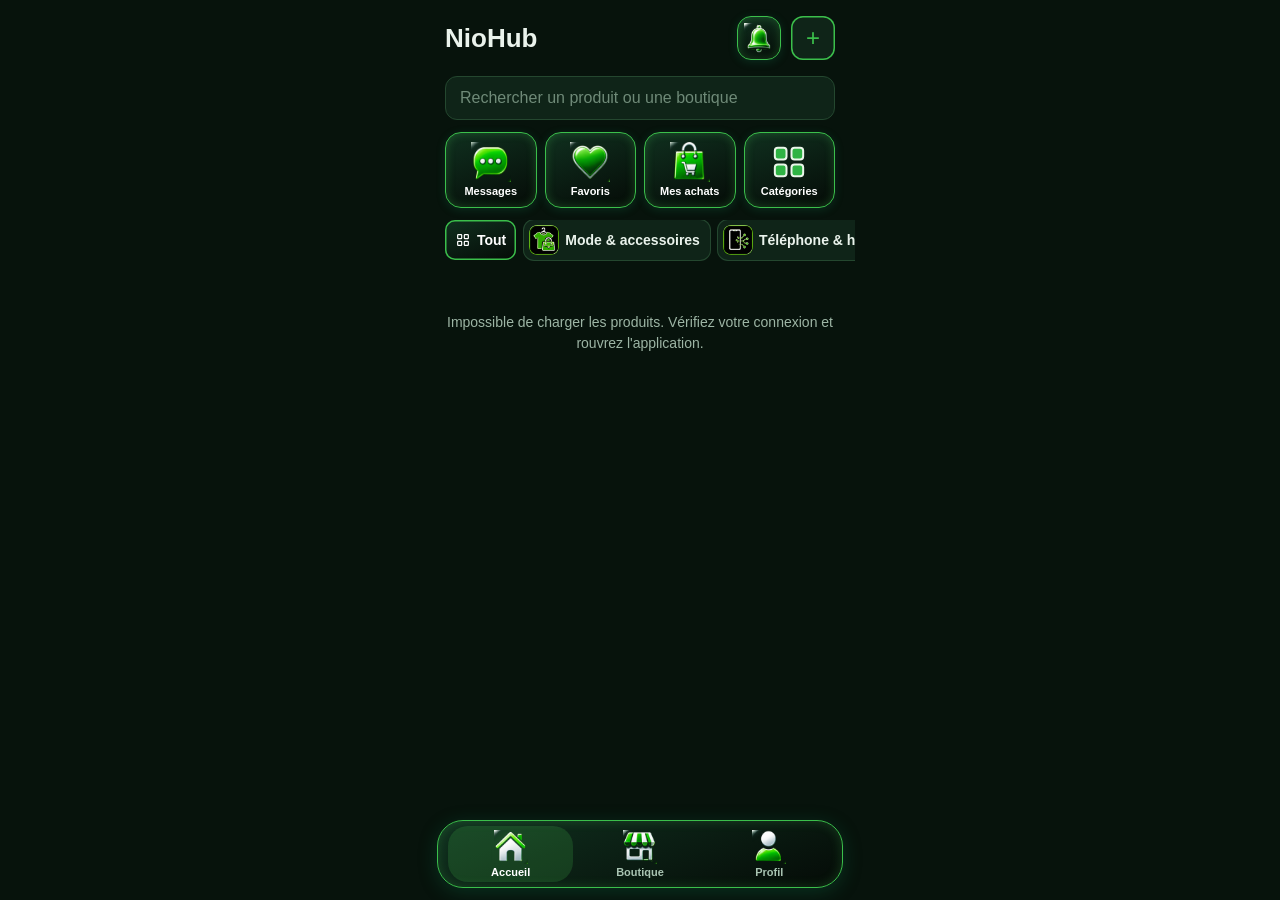
==== commit a49f5550: "Add files via upload" ====
--- a/index.html
+++ b/index.html
@@ -39,6 +39,7 @@
 <script src="ecran-parametres.js"></script>
 <script src="ecran-avis-recus.js"></script>
 <script src="ecran-fiche-details.js"></script>
+<script src="ecran-contact.js"></script>
 <script src="ecran-monter.js"></script>
 <script src="ecran-liaisons.js"></script>
 
--- a/style.css
+++ b/style.css
@@ -424,3 +424,6 @@
 #fd-details .fd-pastille{display:inline-flex;align-items:center;gap:5px;font-size:13px}
 #fd-details .fd-rond{width:14px;height:14px;border-radius:7px;border:1px solid #8A8170;display:inline-block;box-sizing:border-box;flex-shrink:0}
 #fd-desc-titre{font-size:13px;color:#6B6254;margin:0 0 4px}
+.pm-photo-zone{display:flex;flex-direction:column;align-items:center;margin:4px 0 6px}
+.pm-photo{width:96px;height:96px;border-radius:48px;border:0;background:#F2B233;font-size:34px;font-weight:bold;color:#1E1A14;padding:0;cursor:pointer}
+.pm-photo-lien{border:0;background:none;color:#0E6B47;font-size:14px;font-weight:bold;padding:10px;cursor:pointer}
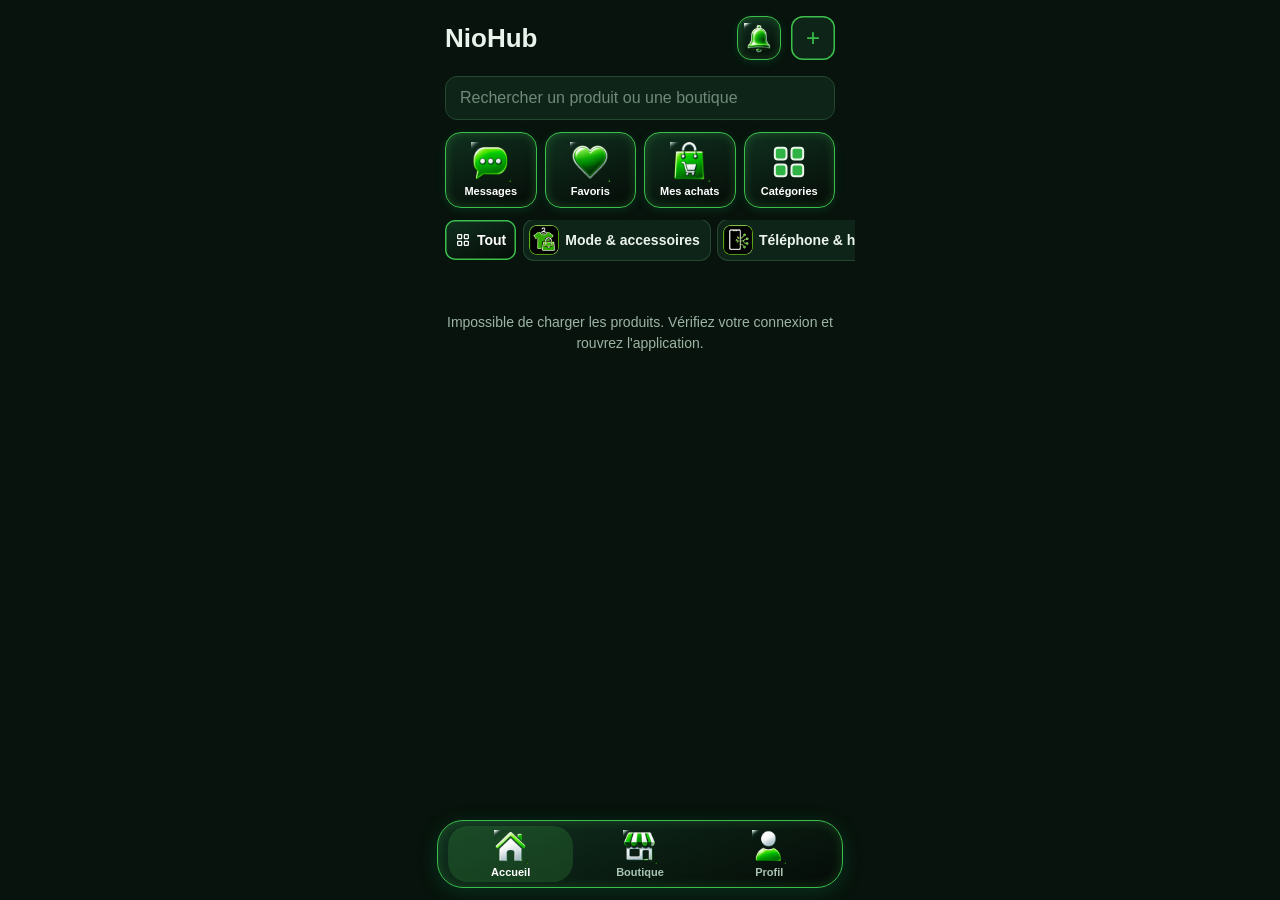
==== commit cc9908c1: "Add files via upload" ====
--- a/index.html
+++ b/index.html
@@ -40,6 +40,7 @@
 <script src="ecran-avis-recus.js"></script>
 <script src="ecran-fiche-details.js"></script>
 <script src="ecran-contact.js"></script>
+<script src="ecran-pwa.js"></script>
 <script src="ecran-monter.js"></script>
 <script src="ecran-liaisons.js"></script>
 
--- a/style.css
+++ b/style.css
@@ -427,3 +427,14 @@
 .pm-photo-zone{display:flex;flex-direction:column;align-items:center;margin:4px 0 6px}
 .pm-photo{width:96px;height:96px;border-radius:48px;border:0;background:#F2B233;font-size:34px;font-weight:bold;color:#1E1A14;padding:0;cursor:pointer}
 .pm-photo-lien{border:0;background:none;color:#0E6B47;font-size:14px;font-weight:bold;padding:10px;cursor:pointer}
+/* Installation et mise à jour (ecran-pwa.js) */
+.bandeau-install{display:flex;gap:10px;align-items:center;margin:10px 20px;padding:12px 14px;background:#E1F1E8;border:1px solid #BFDCCB;border-radius:14px}
+#bandeau-install-auth{margin:16px 0 0}
+.bandeau-install .bi-texte{flex:1;min-width:0;font-size:13px;color:#0A4D33;line-height:1.4}
+.bandeau-install .bi-texte b{font-size:14px}
+.bandeau-install .bi-fermer{border:0;background:none;font-size:20px;line-height:1;color:#6B6254;padding:4px}
+#bandeau-maj{position:fixed;left:50%;transform:translateX(-50%);top:0;width:100%;max-width:430px;z-index:200;background:#0E6B47;color:#fff;padding:10px 14px;display:flex;gap:10px;align-items:center;font:14px sans-serif;box-shadow:0 4px 14px rgba(0,0,0,.25)}
+#bandeau-maj .bm-texte{flex:1}
+#bandeau-maj .bm-bouton{border:0;border-radius:10px;background:#F2B233;color:#1E1A14;font-weight:bold;padding:8px 14px;font-size:14px}
+#bandeau-maj .bm-fermer{border:0;background:none;color:#fff;font-size:20px;line-height:1}
+#ligne-installer .li-titre{flex:1;color:#0E6B47}
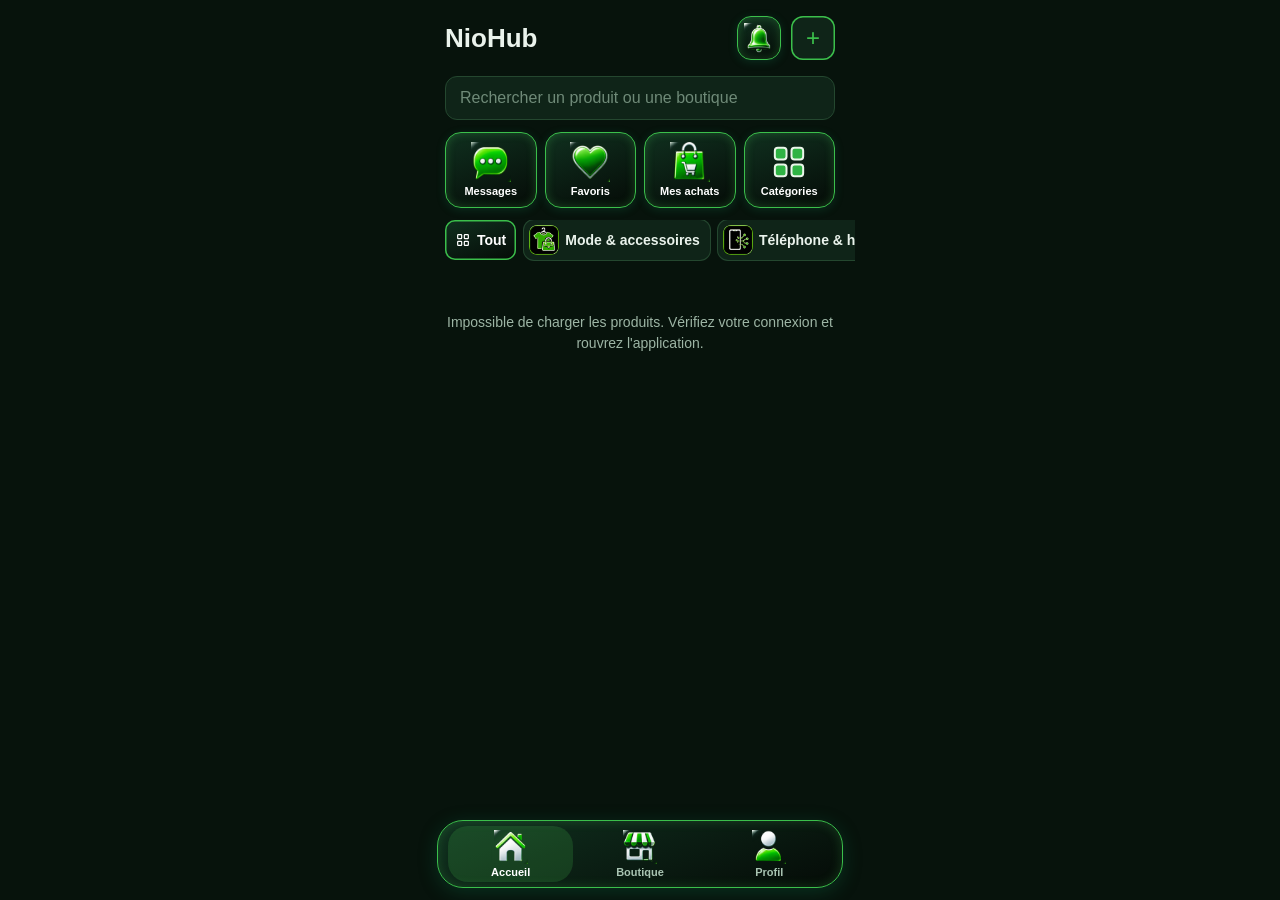
==== commit 8d8e1142: "Add files via upload" ====
--- a/index.html
+++ b/index.html
@@ -40,7 +40,10 @@
 <script src="ecran-avis-recus.js"></script>
 <script src="ecran-fiche-details.js"></script>
 <script src="ecran-contact.js"></script>
+<script src="ecran-compte.js"></script>
+<script src="ecran-boutique-etat.js"></script>
 <script src="ecran-pwa.js"></script>
+<script src="ecran-details-produit.js"></script>
 <script src="ecran-monter.js"></script>
 <script src="ecran-liaisons.js"></script>
 
--- a/style.css
+++ b/style.css
@@ -438,3 +438,43 @@
 #bandeau-maj .bm-bouton{border:0;border-radius:10px;background:#F2B233;color:#1E1A14;font-weight:bold;padding:8px 14px;font-size:14px}
 #bandeau-maj .bm-fermer{border:0;background:none;color:#fff;font-size:20px;line-height:1}
 #ligne-installer .li-titre{flex:1;color:#0E6B47}
+/* Détails du produit (ecran-details-produit.js) */
+#dp-card{background:#fff;border:1px solid #E6DECB;border-radius:12px;overflow:hidden;margin-top:8px}
+.dp-row{display:grid;grid-template-columns:72px minmax(0,1fr) 14px;align-items:center;padding:6px 12px;border-top:1px solid #EDE5D3;font-family:sans-serif;color:#1E1A14;line-height:1.2;box-sizing:border-box}
+#dp-card .dp-row > *{grid-column:auto !important;grid-row:auto !important;margin:0 !important;text-align:left !important}
+#dp-card .dp-chev{text-align:right !important}
+.dp-cliquable{cursor:pointer}
+#dp-card > .dp-row:first-child{border-top:0}
+.dp-label{color:#6B6254;font-size:13px;line-height:1.2}
+.dp-valeur{font-weight:bold;font-size:13px;line-height:1.2;min-width:0;padding-left:4px;overflow:hidden;text-overflow:ellipsis;white-space:nowrap;color:#1E1A14}
+.dp-valeur.dp-vide{font-weight:bold;color:#9A9080}
+.dp-chev{font-size:16px;line-height:1;color:#1E1A14}
+.dp-couleurs{display:flex;align-items:flex-start;min-width:0;overflow-x:auto;gap:6px;padding:2px 2px 2px 0;scrollbar-width:none;-webkit-mask-image:linear-gradient(to right,#000 calc(100% - 24px),transparent);mask-image:linear-gradient(to right,#000 calc(100% - 24px),transparent)}
+.dp-couleurs::-webkit-scrollbar{display:none}
+.dp-sw{flex-shrink:0;width:36px;min-height:0;height:auto;text-align:center;background:none;border:0;padding:0;margin:0;font-family:sans-serif;color:#1E1A14;font-size:10px;line-height:1}
+.dp-pastille{width:26px;height:26px;border-radius:13px;border:1px solid #8A8170;margin:0 auto 2px;box-sizing:border-box}
+.dp-sw.on .dp-pastille{box-shadow:0 0 0 2px #fff,0 0 0 3px #0E6B47}
+.dp-choix{display:block;width:100%;padding:12px 14px;border:0;border-top:1px solid #F3EEE2;background:#fff;font-size:15px;color:#1E1A14;font-family:sans-serif;text-align:left;box-sizing:border-box}
+.dp-choix:first-child{border-top:0}
+.dp-choix.on{color:#0E6B47;font-weight:bold}
+@keyframes dpPop{from{transform:scale(.85);opacity:0}to{transform:scale(1);opacity:1}}
+#dp-card #desc{display:block;width:100%;box-sizing:border-box;border:0;border-top:1px solid #EDE5D3;border-radius:0;margin:0;padding:8px 12px;min-height:56px;font-size:13px;line-height:1.3;font-family:sans-serif;background:#fff;outline:none;resize:vertical;color:#1E1A14}
+#dp-fond{display:none;position:fixed;top:0;right:0;bottom:0;left:0;background:transparent;z-index:999}
+#dp-pop{position:fixed;background:#fff;border:1px solid #E6DECB;border-radius:12px;box-shadow:0 8px 24px rgba(30,26,20,.18);padding:4px 0;max-height:280px;overflow-y:auto;z-index:1001;box-sizing:border-box;font-family:sans-serif}
+.dp-pop-titre{font-weight:bold;font-size:12px;color:#6B6254;padding:8px 14px 4px}
+/* Écran de connexion / profil (ex-compte.js) */
+#auth{display:none;position:fixed;top:0;bottom:0;left:0;right:0;max-width:430px;margin:0 auto;overflow-y:auto;background:#FBF7EE;z-index:50}
+.auth-haut{position:relative;background:linear-gradient(160deg,#0E6B47 0%,#0A4D33 100%);color:#fff;padding:60px 24px 90px;text-align:center;border-radius:0 0 32px 32px}
+.auth-retour{position:absolute;top:16px;left:16px;width:44px;height:44px;border-radius:14px;border:1px solid rgba(255,255,255,.28);background:rgba(255,255,255,.14);color:#fff;font-size:22px;line-height:1;padding:0;cursor:pointer}
+.auth-logo{display:block;width:96px;height:96px;margin:0 auto 10px;object-fit:contain}
+.auth-titre{margin:0;font-size:28px;font-weight:800;color:#fff}
+.auth-sous{margin-top:8px;font-size:14px;line-height:1.5;opacity:.92}
+.auth-carte{background:#fff;margin:-60px 20px 30px;padding:24px 20px;border-radius:24px;border:1px solid #EDE5D3;box-shadow:0 12px 32px rgba(30,26,20,.12)}
+.auth-carte h2{margin:0 0 6px;font-size:20px;color:#1E1A14}
+.auth-carte p{margin:0 0 16px;font-size:14px;line-height:1.5;color:#6B6254}
+.g-enveloppe{display:flex;justify-content:center;padding:16px 10px;border-radius:18px;background:#F7F4EC;border:1px solid #EDE5D3}
+.auth-pied{margin-top:16px;text-align:center;font-size:12px;line-height:1.5;color:#8A8170}
+.auth-champs label{display:block;margin:12px 0 6px;font-size:13px;font-weight:bold}
+.auth-champs input{width:100%;padding:12px;border:1px solid #E6DECB;border-radius:12px;background:#fff;font-size:15px;font-family:sans-serif}
+.btn-plein{width:100%;height:52px;margin-top:16px;border:0;border-radius:14px;background:#0E6B47;color:#fff;font-size:15px;font-weight:bold;box-shadow:0 6px 16px rgba(14,107,71,.3)}
+.auth-lien{width:100%;margin-top:12px;border:0;background:none;color:#0E6B47;font-size:13px;font-weight:bold}
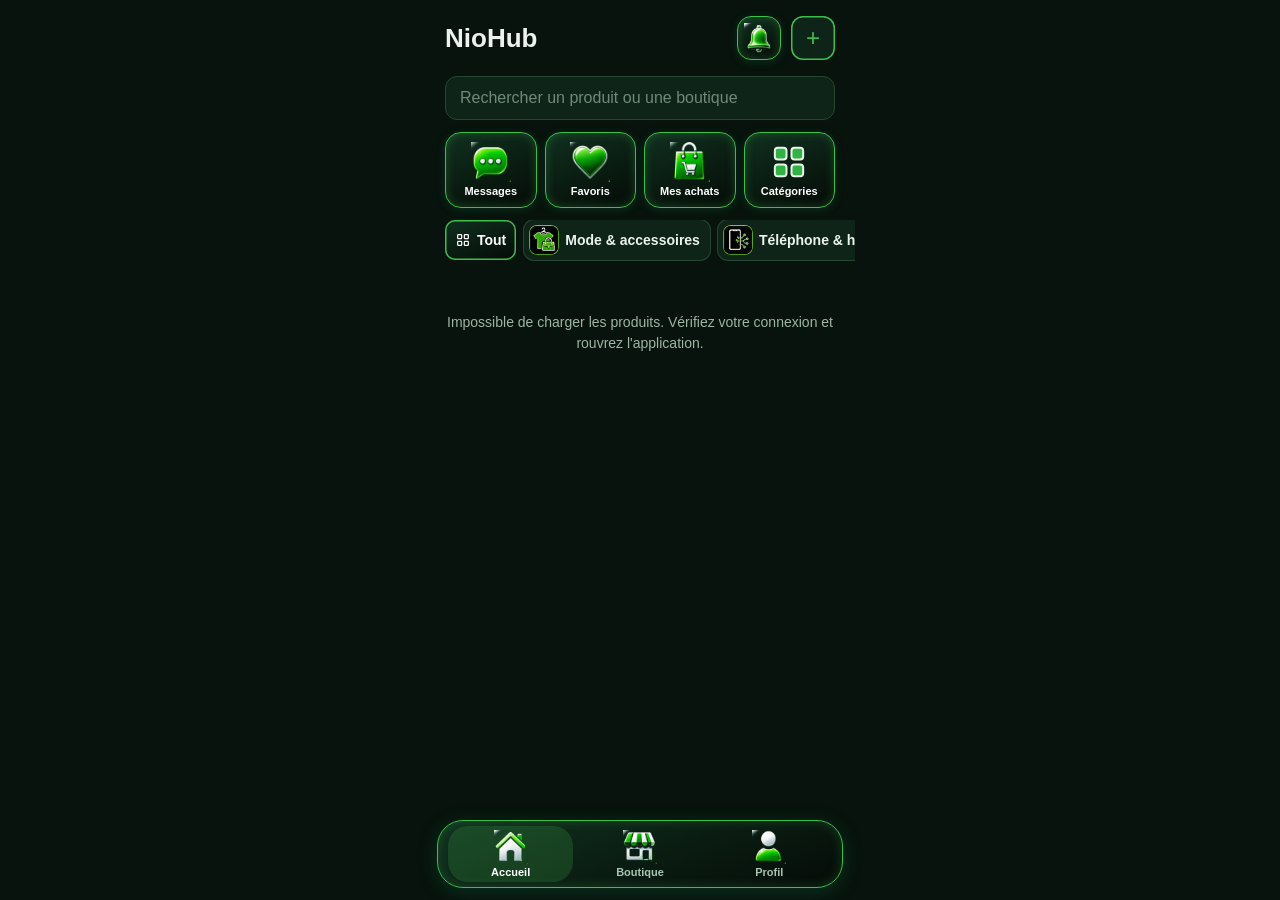
==== commit e073e7db: "Add files via upload" ====
--- a/index.html
+++ b/index.html
@@ -41,6 +41,8 @@
 <script src="ecran-fiche-details.js"></script>
 <script src="ecran-contact.js"></script>
 <script src="ecran-compte.js"></script>
+<script src="ecran-messages.js"></script>
+<script src="ecran-notifications.js"></script>
 <script src="ecran-boutique-etat.js"></script>
 <script src="ecran-pwa.js"></script>
 <script src="ecran-details-produit.js"></script>
--- a/style.css
+++ b/style.css
@@ -478,3 +478,50 @@
 .auth-champs input{width:100%;padding:12px;border:1px solid #E6DECB;border-radius:12px;background:#fff;font-size:15px;font-family:sans-serif}
 .btn-plein{width:100%;height:52px;margin-top:16px;border:0;border-radius:14px;background:#0E6B47;color:#fff;font-size:15px;font-weight:bold;box-shadow:0 6px 16px rgba(14,107,71,.3)}
 .auth-lien{width:100%;margin-top:12px;border:0;background:none;color:#0E6B47;font-size:13px;font-weight:bold}
+/* Messagerie (ex-messages.js) */
+.retour-carre{width:44px;height:44px;border-radius:12px;border:1px solid #E6DECB;background:#fff;font-size:22px;padding:0;flex-shrink:0;color:#1E1A14}
+.entete-ecran{display:flex;align-items:center;gap:14px;padding:14px 0 10px;position:sticky;top:0;background:#FBF7EE;z-index:20}
+.entete-ecran .titre-ecran{font-size:20px;font-weight:bold;flex:1;min-width:0;white-space:nowrap;overflow:hidden;text-overflow:ellipsis}
+#chat .entete-ecran{gap:10px}
+#chat .entete-ecran .titre-ecran{font-size:17px}
+.conv{display:flex;gap:12px;align-items:center;padding:12px 0;border-bottom:1px solid #EDE5D3;cursor:pointer}
+.conv-img{width:52px;height:52px;border-radius:26px;flex-shrink:0;background:#F2B233;display:flex;align-items:center;justify-content:center;font-weight:bold;font-size:20px;color:#1E1A14}
+.chat-avatar{width:40px;height:40px;border-radius:20px;flex-shrink:0;background:#F2B233;display:flex;align-items:center;justify-content:center;font-weight:bold;font-size:16px;color:#1E1A14}
+.chat-actions{display:flex;gap:8px;flex-shrink:0}
+.chat-action{width:44px;height:44px;border-radius:12px;border:1px solid #E6DECB;background:#fff;display:flex;align-items:center;justify-content:center;padding:0;text-decoration:none}
+.chat-action svg{width:22px;height:22px}
+.chat-action.appel svg{fill:none;stroke:#0E6B47;stroke-width:2;stroke-linecap:round;stroke-linejoin:round}
+.chat-action.whatsapp svg{fill:#25A55F}
+.chat-sujet{display:flex;justify-content:center;margin:16px 0 6px}
+.chat-sujet span{font-size:12px;color:#0E6B47;background:#EAF3EE;border-radius:12px;padding:5px 12px;max-width:85%;white-space:nowrap;overflow:hidden;text-overflow:ellipsis}
+.chat-sujet.cliquable span{cursor:pointer;text-decoration:underline;text-underline-offset:2px}
+.conv-corps{flex:1;min-width:0}
+.conv-haut{display:flex;justify-content:space-between;gap:8px}
+.conv-nom{color:#1E1A14;font-weight:bold;font-size:15px;white-space:nowrap;overflow:hidden;text-overflow:ellipsis}
+.conv-heure{font-size:12px;color:#6B6254;flex-shrink:0}
+.conv-produit{font-size:12px;color:#0E6B47;white-space:nowrap;overflow:hidden;text-overflow:ellipsis}
+.conv-apercu{font-size:13px;color:#6B6254;white-space:nowrap;overflow:hidden;text-overflow:ellipsis}
+.conv.nonlu .conv-apercu{color:#1E1A14;font-weight:bold}
+.conv:last-child{border-bottom:0}
+.conv-nonlus{min-width:22px;height:22px;border-radius:11px;background:#0E6B47;color:#fff;font-size:12px;font-weight:bold;text-align:center;line-height:22px;padding:0 6px;flex-shrink:0}
+.chat-produit{display:flex;gap:14px;align-items:center;background:#fff;border:1px solid #EDE5D3;border-radius:18px;padding:12px;margin:4px 0 8px}
+.chat-produit.cliquable{cursor:pointer}
+.cp-img{width:56px;height:56px;border-radius:14px;flex-shrink:0;background:#D9B26F}
+.cp-txt{flex:1;min-width:0}
+.cp-nom{font-weight:bold;font-size:16px;white-space:nowrap;overflow:hidden;text-overflow:ellipsis}
+.cp-prix{font-weight:bold;font-size:16px;color:#0E6B47}
+.cp-voir{font-weight:bold;font-size:14px;color:#0E6B47;flex-shrink:0}
+.chat-jour{text-align:center;font-size:12px;color:#6B6254;margin:14px 0 4px}
+.bulle{max-width:80%;padding:12px 16px;border-radius:20px;margin:8px 0;font-size:16px;line-height:1.4;white-space:pre-wrap;overflow-wrap:anywhere}
+.bulle.moi{background:#0E6B47;color:#fff;margin-left:auto;border-bottom-right-radius:6px}
+.bulle.autre{background:#fff;border:1px solid #E6DECB;margin-right:auto;border-bottom-left-radius:6px}
+.bulle .heure{font-size:12px;opacity:.7;text-align:right;margin-top:4px}
+.bulle.attente{opacity:.6}
+.chat-vide{text-align:center;color:#6B6254;font-size:14px;padding:40px 20px}
+.chat-saisie{position:fixed;left:50%;transform:translateX(-50%);bottom:var(--clavier,0px);width:100%;max-width:430px;background:#FBF7EE;border-top:1px solid #E6DECB;padding:12px 16px calc(12px + env(safe-area-inset-bottom));display:flex;flex-wrap:wrap;gap:10px;align-items:center;z-index:40}
+.chat-saisie .chat-erreur{flex:0 0 100%;color:#B4291A;font-size:13px}
+.chat-saisie .chat-erreur:empty{display:none}
+#chat .chat-saisie input{flex:1;min-width:0;width:auto;height:52px;border-radius:26px;border:1px solid #E6DECB;background:#fff;padding:0 18px;font-size:16px}
+.chat-envoyer{width:52px;height:52px;border-radius:26px;border:0;background:#0E6B47;display:flex;align-items:center;justify-content:center;flex-shrink:0;padding:0}
+.chat-envoyer svg{width:24px;height:24px;stroke:#fff;fill:none;stroke-width:2.2;stroke-linecap:round;stroke-linejoin:round}
+.chat-envoyer:disabled{opacity:.5}
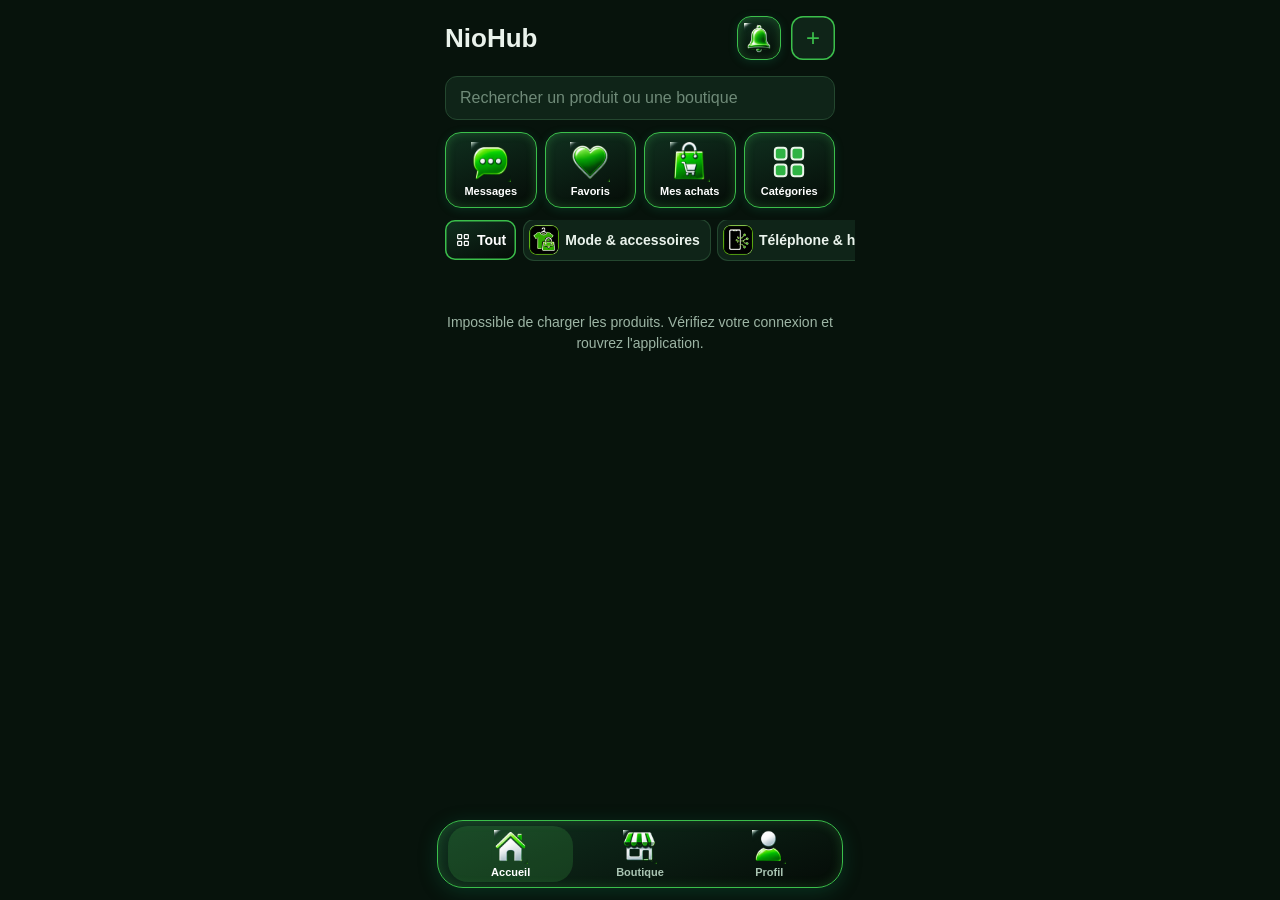
==== commit 1769543b: "Add files via upload" ====
--- a/index.html
+++ b/index.html
@@ -40,6 +40,7 @@
 <script src="ecran-avis-recus.js"></script>
 <script src="ecran-fiche-details.js"></script>
 <script src="ecran-contact.js"></script>
+<script src="ecran-catalogue.js"></script>
 <script src="ecran-compte.js"></script>
 <script src="ecran-messages.js"></script>
 <script src="ecran-notifications.js"></script>
--- a/style.css
+++ b/style.css
@@ -462,6 +462,20 @@
 #dp-fond{display:none;position:fixed;top:0;right:0;bottom:0;left:0;background:transparent;z-index:999}
 #dp-pop{position:fixed;background:#fff;border:1px solid #E6DECB;border-radius:12px;box-shadow:0 8px 24px rgba(30,26,20,.18);padding:4px 0;max-height:280px;overflow-y:auto;z-index:1001;box-sizing:border-box;font-family:sans-serif}
 .dp-pop-titre{font-weight:bold;font-size:12px;color:#6B6254;padding:8px 14px 4px}
+/* Accueil : recherche, suggestions (ex-app.js) */
+.recherche{position:relative;margin:0 20px}
+#q{width:100%;padding:12px 14px;border:1px solid #E6DECB;border-radius:12px;background:#fff;font-size:15px;font-family:sans-serif;outline:none}
+#q:focus{border-color:#0E6B47}
+#suggest{position:absolute;left:0;right:0;top:100%;margin-top:6px;background:#fff;border:1px solid #EDE5D3;border-radius:14px;box-shadow:0 10px 24px rgba(30,26,20,.12);z-index:20;overflow:hidden}
+#suggest button{display:block;width:100%;text-align:left;padding:12px 14px;border:0;border-bottom:1px solid #F3EEE2;background:#fff;font-size:14px;color:#1E1A14}
+#suggest button:last-child{border-bottom:0}
+#suggest b{color:#0E6B47}
+.tag-b,.tag-p{font-size:11px;font-weight:bold;padding:2px 6px;border-radius:8px;margin-left:6px}
+.tag-b{background:#E1F1E8;color:#0E6B47}
+.tag-p{background:#FFF1CC;color:#8A5A00}
+.titre-section{font-size:14px;font-weight:bold;margin:8px 0 6px;color:#6B6254}
+.vide{grid-column:1/-1;text-align:center;color:#6B6254;padding:30px 0;font-size:14px}
+#bandeau-reseau-supprime{position:fixed;left:12px;right:12px;bottom:calc(76px + env(safe-area-inset-bottom));z-index:900;display:none;padding:10px 14px;border-radius:14px;background:#8A5A00;color:#fff;font-size:13px;font-weight:bold;box-shadow:0 8px 20px rgba(30,26,20,.2)}
 /* Écran de connexion / profil (ex-compte.js) */
 #auth{display:none;position:fixed;top:0;bottom:0;left:0;right:0;max-width:430px;margin:0 auto;overflow-y:auto;background:#FBF7EE;z-index:50}
 .auth-haut{position:relative;background:linear-gradient(160deg,#0E6B47 0%,#0A4D33 100%);color:#fff;padding:60px 24px 90px;text-align:center;border-radius:0 0 32px 32px}
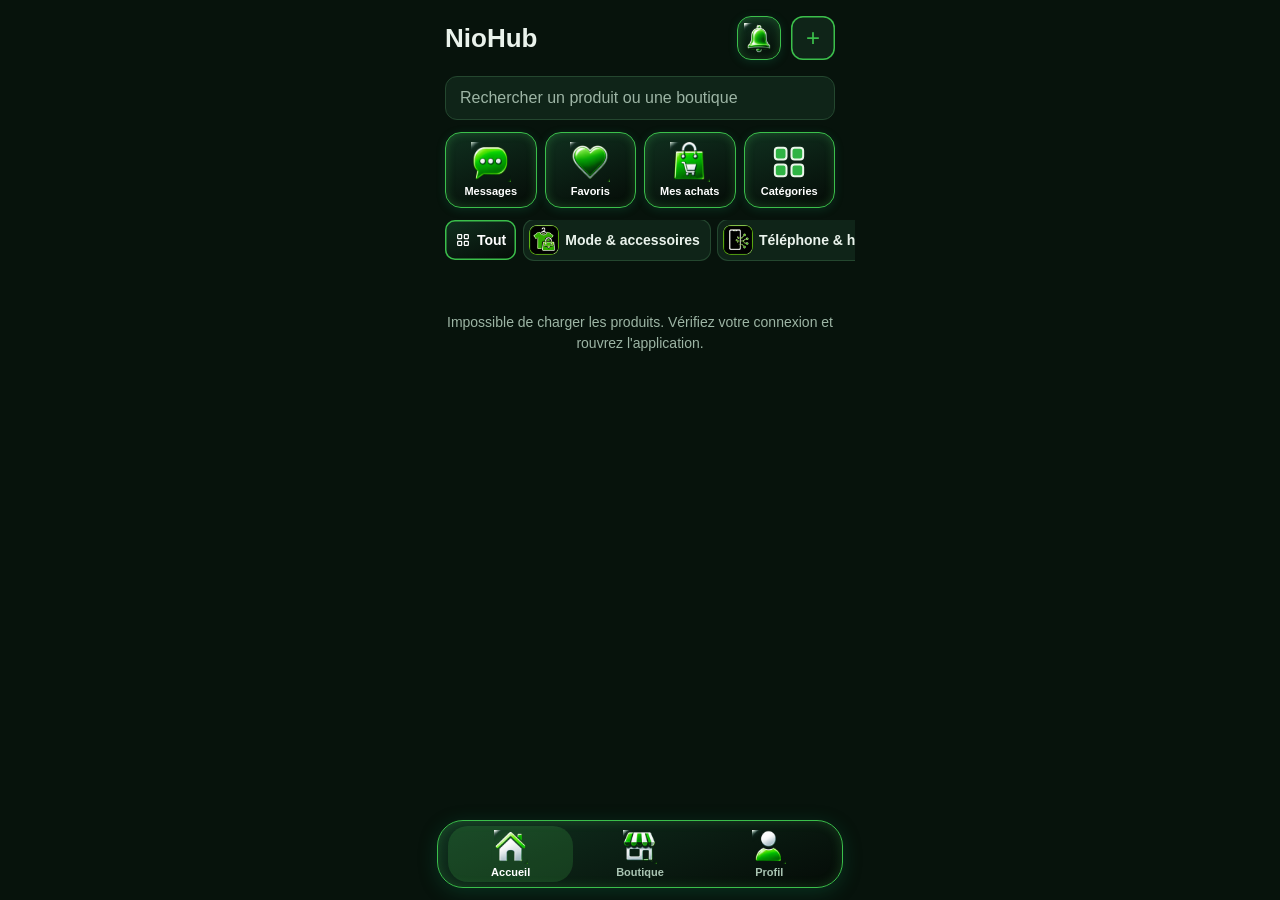
==== commit 50538a9d: "Add files via upload" ====
--- a/index.html
+++ b/index.html
@@ -41,6 +41,7 @@
 <script src="ecran-fiche-details.js"></script>
 <script src="ecran-contact.js"></script>
 <script src="ecran-catalogue.js"></script>
+<script src="ecran-recherche.js"></script>
 <script src="ecran-compte.js"></script>
 <script src="ecran-messages.js"></script>
 <script src="ecran-notifications.js"></script>
@@ -80,6 +81,7 @@
 <script src="notifications.js"></script>
 <script src="favoris.js"></script>
 <script src="raccourcis.js"></script>
+<script src="recherche.js"></script>
 <script src="boutique-fiche.js"></script>
 <script src="details-produit.js"></script>
 <script src="ajout-produit.js"></script>
--- a/style.css
+++ b/style.css
@@ -67,6 +67,19 @@
 
 /* ===== La boutique sur les cartes produits : logo, nom, étoiles et note, adresse ===== */
 .vendeur{display:flex;gap:8px;align-items:center;margin-top:8px}
+#accueil .search{cursor:pointer}
+/* ===== Écran Recherche ===== */
+.rch-entete{display:flex;align-items:center;gap:10px}
+.rch-entete .recherche{position:static;margin:0;flex:1;min-width:0}
+.rch-entete #suggest{left:20px;right:20px}
+#rch-filtre:empty{display:none}
+.rch-chips{display:flex;flex-wrap:wrap;gap:8px;margin:8px 0 18px}
+#rch-actif:empty{display:none}
+#rch-actif .rch-chips{margin:4px 0 8px}
+#rch-grid{padding:6px 0 110px}
+#recherche.avec-resultats #rch-panneau{display:none}
+#recherche:not(.avec-resultats) #rch-resultats{display:none}
+.vendeur[data-action]{cursor:pointer}
 .v-avatar{width:30px;height:30px;border-radius:15px;flex-shrink:0;background:#F2B233;display:flex;align-items:center;justify-content:center;font-weight:bold;font-size:13px}
 .v-txt{min-width:0;flex:1;display:flex;align-items:baseline;gap:6px}
 .v-nom{font-size:13px;font-weight:bold;white-space:nowrap;overflow:hidden;text-overflow:ellipsis;flex:1 1 auto;min-width:0}
@@ -386,6 +399,9 @@
 #fphoto .btn-favori.actif path{fill:#D7263D}
 /* Vitrine d'une boutique */
 .vitrine-grille .vendeur,.vitrine-grille .v-lieu{display:none}
+.boutique.cliquable{cursor:pointer}
+.bf-boutons{display:flex;gap:8px;margin-top:12px}
+.bf-boutons .btn2{flex:1;width:auto;margin:0;height:38px;font-size:13px;border-radius:10px}
 .vitrine-contact{display:flex;gap:8px;margin-top:12px}
 .vitrine-contact a{flex:1;text-align:center;text-decoration:none;padding:12px 0;border-radius:14px;border:1.5px solid #0E6B47;color:#0E6B47;font-weight:bold;font-size:14px}
 /* Accueil : raccourcis, filtres, fenêtre Catégories */
